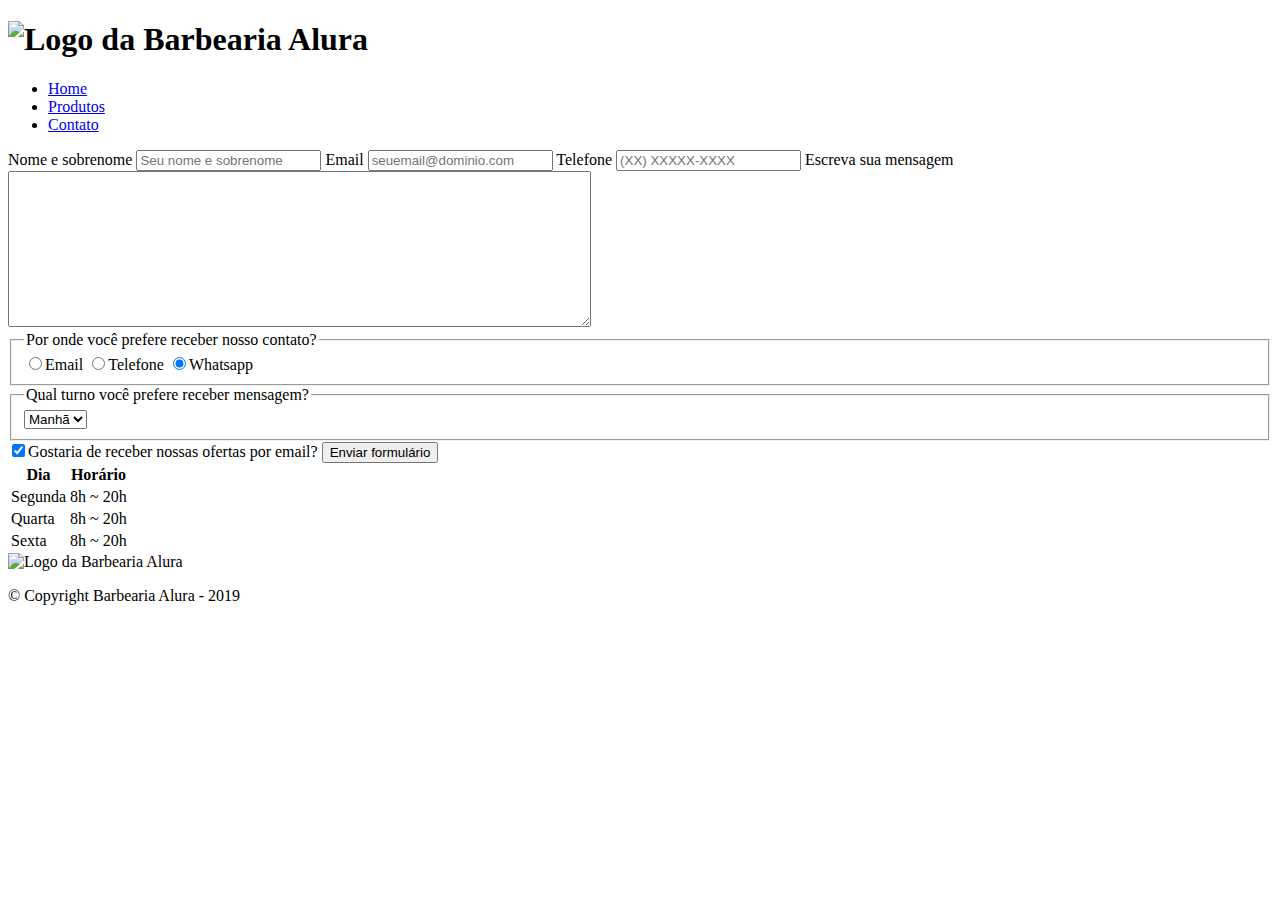
==== contato.html @ 4e225bfd "pagina de contato" ====
<!DOCTYPE html>
<html >
	<head pt-br>
		<meta charset="UTF-8">
		<title>Contato - Barbearia Alura</title>
		<link rel="stylesheet" href="reset.css">
		<link rel="stylesheet" href="styletest.css">
		<link href="https://fonts.googleapis.com/css2?family=Montserrat:ital,wght@0,100;0,400;1,300&display=swap" rel="stylesheet">
	</head>

	<body>
		<header>
			<div class="caixa">
				<h1><img src="modulo2/logo.png" alt="Logo da Barbearia Alura"></h1>

				<nav>
					<ul>
						<li><a href="index.html">Home</a></li>
						<li><a href="produtos.html">Produtos</a></li>
						<li><a href="contteste.html">Contato</a></li>
					</ul>
				</nav>
			</div>
		</header>

		<main>
			<div class="centro-tela">
				<form>
					<label for="nomesobrenome">Nome e sobrenome</label>
					<input type="text" id="nomesobrenome" required placeholder="Seu nome e sobrenome" class="input-padrao">

					<label for="email">Email</label>
					<input type="email" id="email" required placeholder="seuemail@dominio.com" class="input-padrao">

					<label for="telefone">Telefone</label>
					<input type="tel" id="telefone" required placeholder="(XX) XXXXX-XXXX" class="input-padrao">
				
					<label for="mensagem">Escreva sua mensagem</label>
					<textarea cols="70" rows="10" id="mensagem" class="input-padrao"></textarea>

					<fieldset>
						<legend>Por onde você prefere receber nosso contato?</legend>

						<label for="contato-email"><input type="radio" name="contato" id="contato-email">Email</label>

						<label for="contato-telefone"><input type="radio" name="contato" id="contato-telefone">Telefone</label>

						<label for="contato-whatsapp"><input type="radio" name="contato" id="contato-whatsapp" checked>Whatsapp</label>
					</fieldset>
					<fieldset>
						<legend>Qual turno você prefere receber mensagem?</legend>
						<select>
							<option>Manhã</option>
							<option>Tarde</option>
							<option>Noite</option>
						</select>
					</fieldset>

					<label for="mensagem-email"><input type="checkbox" id="mensagem-email" checked>Gostaria de receber nossas ofertas por email?</label>

					<input type="submit" value="Enviar formulário" class="enviar">
				</form>

				<table>
					<thead>
						<th>Dia</th>
						<th>Horário</th>
					</thead>
					<tbody>
						<tr>
							<td>Segunda</td>
							<td>8h ~ 20h</td>
						</tr>
						<tr>
							<td>Quarta</td>
							<td>8h ~ 20h</td>
						</tr>
						<tr>
							<td>Sexta</td>
							<td>8h ~ 20h</td>
						</tr>
					</tbody>
				</table>
			</div>
		</main>

		<footer>
			<img src="modulo2/logo-branco.png" alt="Logo da Barbearia Alura">
			<p class="copyright">&copy; Copyright Barbearia Alura - 2019</p>
		</footer>
	</body>
</html
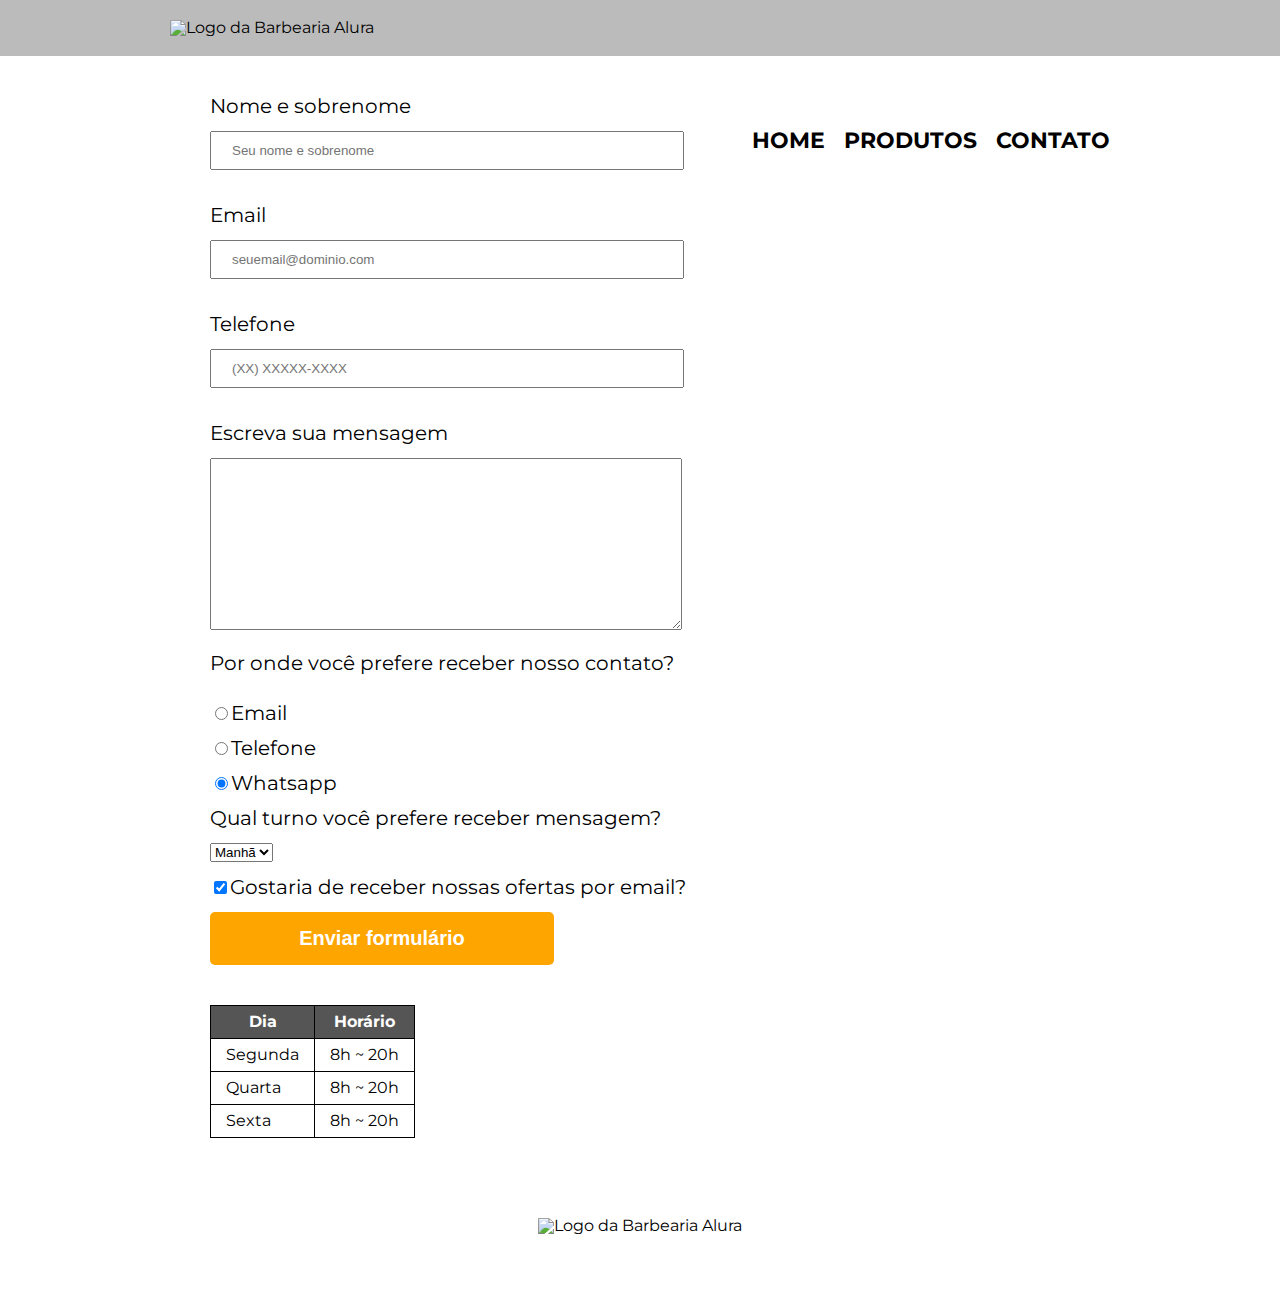
==== commit 6ff700b6: "Página terciária" ====
--- a/contato.html
+++ b/contato.html
@@ -17,7 +17,7 @@
 					<ul>
 						<li><a href="index.html">Home</a></li>
 						<li><a href="produtos.html">Produtos</a></li>
-						<li><a href="contteste.html">Contato</a></li>
+						<li><a href="contato.html">Contato</a></li>
 					</ul>
 				</nav>
 			</div>
@@ -89,4 +89,4 @@
 			<p class="copyright">&copy; Copyright Barbearia Alura - 2019</p>
 		</footer>
 	</body>
-</html
+</html>
--- a/styletest.css
+++ b/styletest.css
@@ -0,0 +1,152 @@
+body {
+	font-family: 'Montserrat', sans-serif;
+}
+
+header {
+	background: #BBBBBB;
+	padding: 20px 0;
+}
+
+.caixa {
+	position: relative;
+	width: 940px;
+	margin: 0 auto;
+}
+
+nav {
+	position: absolute;
+	top: 110px;
+	right: 0;
+}
+
+nav li {
+	display: inline;
+	margin: 0 0 0 15px;
+}
+
+nav a {
+	text-transform: uppercase;
+	color: #000000;
+	font-weight: bold;
+	font-size: 22px;
+	text-decoration: none;
+}
+
+nav a:hover {
+	color: #C78C19;
+}
+
+nav a:active {
+	color: #088c19;
+}
+
+.produtos {
+	width: 940px;
+	margin: 0 auto;
+	padding: 50px 0;
+}
+
+.produtos li {
+	display: inline-block;
+	text-align: center;
+	width: 30%;
+	vertical-align: top;
+	margin: 0 1.5%;
+	padding: 30px 20px;
+	box-sizing: border-box;
+	border: 2px solid #000000;
+	border-radius: 10px;
+}
+
+.produtos li:hover {
+	border-color: #C78C19;
+}
+
+.produtos li:active {
+	border-color: #088C19;	
+}
+
+.produtos li:hover h2 {
+	font-size: 34px;
+}
+
+.produtos h2 {
+	font-size: 30px;
+	font-weight: bold;
+}
+
+.produto-descricao {
+	font-size: 18px;
+}
+
+.produto-preco {
+	font-size: 22px;
+	font-weight: bold;
+	margin-top: 10px;
+}
+
+footer {
+	text-align: center;
+	background: url("modulo2/bg.jpg");
+	padding: 40px 0;
+}
+
+.copyright {
+	color: #FFFFFF;
+	font-size: 13px;
+	margin: 20px 0 0;
+}
+
+main {
+	width: 940px;
+	margin: 40px auto;
+}
+
+.centro-tela {
+	margin: 0 40px;
+}
+
+form label, form legend{
+	display: block;
+	font-size: 20px;
+	margin: 15px 0;
+}
+
+.input-padrao {
+	display: inline-block;
+	margin: 0 0 20px;
+	padding: 10px 20px;
+	width: 50%;
+}
+
+.enviar {
+	width: 40%;
+	padding: 15px 0;
+	font-size: 20px;
+	color: #ffffff;
+	font-weight: bold;
+	background: orange;
+	border: none;
+	border-radius: 5px;
+	transition: 0.5s all;
+}
+
+.enviar:hover {
+	background: orangered;
+	transform: scale(1.1);
+}
+
+table {
+	margin-top: 40px;
+}
+
+table th {
+	background: #555555;
+	color: #ffffff;
+	font-weight: bold;
+}
+
+table td, table th{
+	border: 1px solid #000000;
+	padding: 8px 15px;
+}
